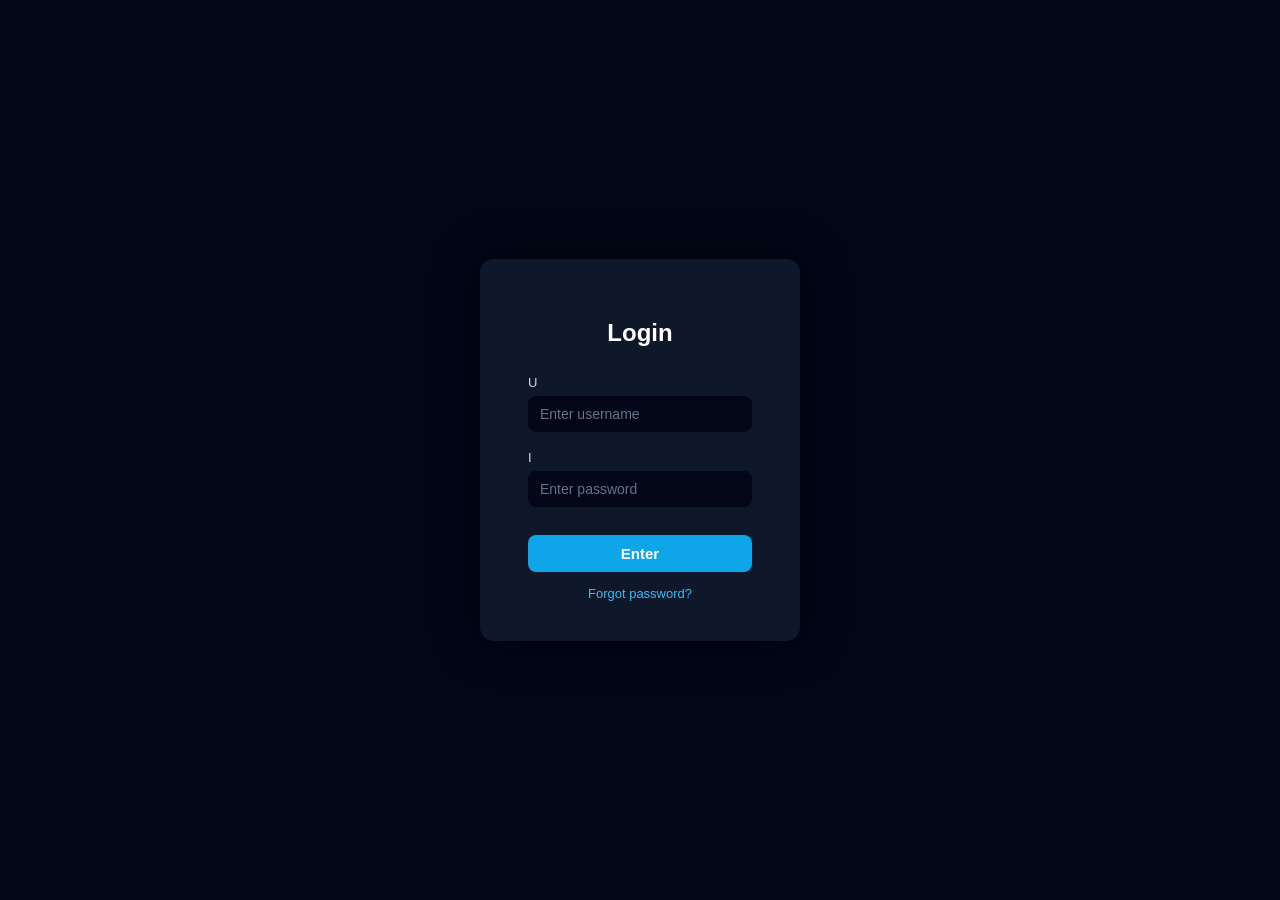
==== Index.html @ 806125b8 "Create Index.html" ====
<!DOCTYPE html>
<html lang="en">
<head>
<meta charset="UTF-8">
<title>Login</title>
<meta name="viewport" content="width=device-width, initial-scale=1.0">

<style>
* { box-sizing: border-box; }

body {
  margin: 0;
  height: 100vh;
  background: #020617;
  display: flex;
  align-items: center;
  justify-content: center;
  font-family: "Segoe UI", Arial, sans-serif;
  color: white;
}

.login-box {
  background: #0f172a;
  padding: 40px 48px;
  border-radius: 14px;
  width: 320px;
  box-shadow: 0 0 40px rgba(0,0,0,0.6);
  text-align: center;
}

.login-box h2 {
  margin-bottom: 28px;
  font-weight: 600;
}

.field {
  margin-bottom: 18px;
  text-align: left;
}

.field label {
  font-size: 13px;
  color: #cbd5f5;
  margin-bottom: 6px;
  display: block;
}

.field input {
  width: 100%;
  padding: 10px 12px;
  border-radius: 8px;
  border: none;
  outline: none;
  font-size: 14px;
  background: #020617;
  color: white;
}
.field input::placeholder {
  color: #64748b;
}

button {
  width: 100%;
  margin-top: 10px;
  padding: 10px;
  background: #0ea5e9;
  border: none;
  border-radius: 8px;
  font-size: 15px;
  font-weight: 600;
  color: white;
  cursor: pointer;
}
button:hover {
  background: #0284c7;
}

.forgot {
  margin-top: 14px;
  font-size: 13px;
}
.forgot a {
  color: #38bdf8;
  text-decoration: none;
}
.forgot a:hover {
  text-decoration: underline;
}
</style>
</head>
<body>

<div class="login-box">
  <h2>Login</h2>

  <form id="loginForm">
    <div class="field">
      <label for="username">U</label>
      <input type="text" id="username" placeholder="Enter username" required autofocus>
    </div>

    <div class="field">
      <label for="password">I</label>
      <input type="password" id="password" placeholder="Enter password" required>
    </div>

    <button type="submit">Enter</button>
  </form>

  <div class="forgot">
    <a href="#" onclick="forgotPassword()">Forgot password?</a>
  </div>
</div>

<script>
const form = document.getElementById("loginForm");

form.addEventListener("submit", e => {
  e.preventDefault();

  const u = username.value.trim();
  const p = password.value.trim();

  if (!u || !p) {
    alert("Please enter username and password");
    return;
  }

  // TEMP DEMO LOGIN (replace with backend later)
  if (u === "admin" && p === "1234") {
    window.location.href = "viewer.html";
  } else {
    alert("Invalid username or password");
  }
});

function forgotPassword() {
  alert("Please contact administrator to reset password.");
}
</script>

</body>
</html>
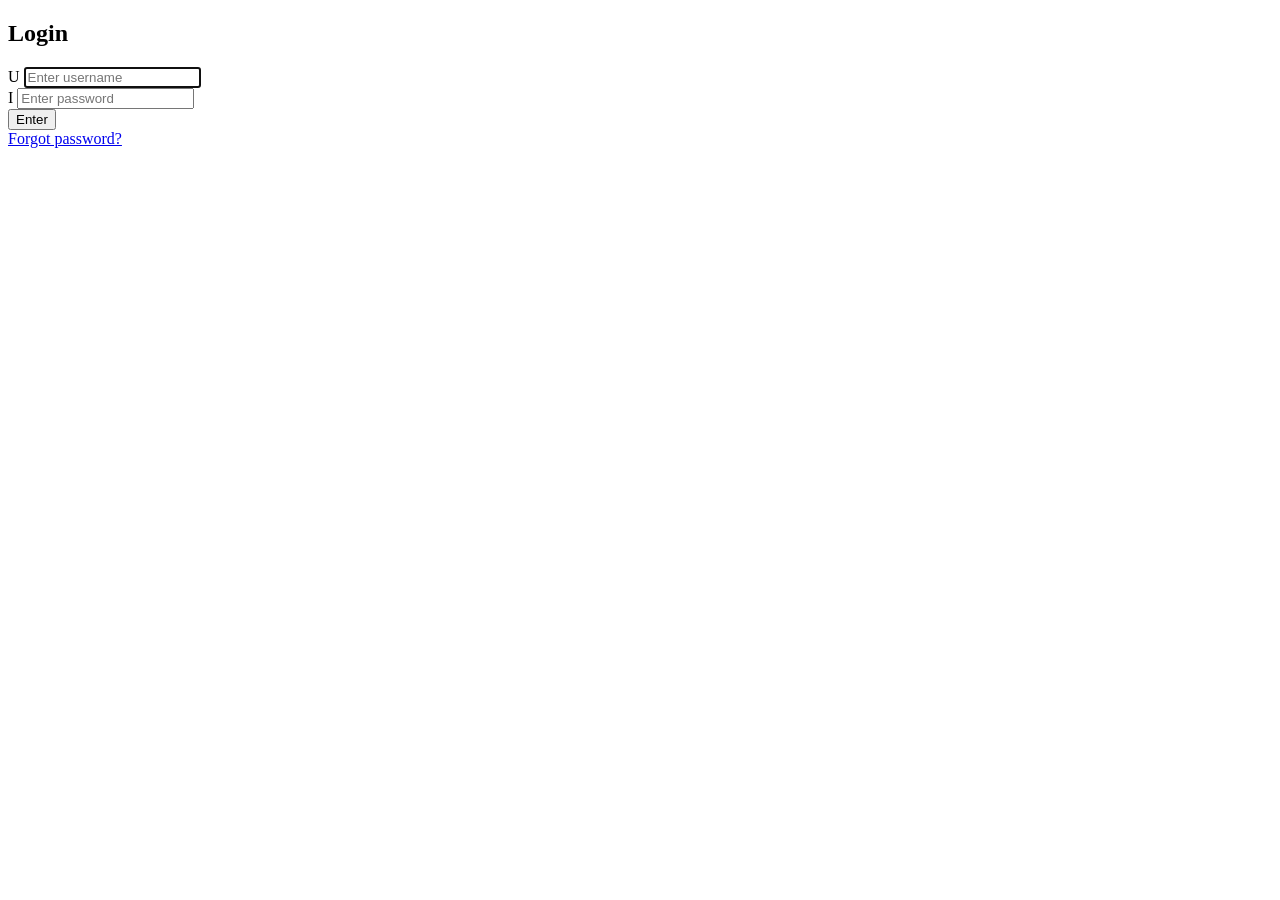
==== commit bc6b41c1: "Update Index.html" ====
--- a/Index.html
+++ b/Index.html
@@ -4,89 +4,7 @@
 <meta charset="UTF-8">
 <title>Login</title>
 <meta name="viewport" content="width=device-width, initial-scale=1.0">
-
-<style>
-* { box-sizing: border-box; }
-
-body {
-  margin: 0;
-  height: 100vh;
-  background: #020617;
-  display: flex;
-  align-items: center;
-  justify-content: center;
-  font-family: "Segoe UI", Arial, sans-serif;
-  color: white;
-}
-
-.login-box {
-  background: #0f172a;
-  padding: 40px 48px;
-  border-radius: 14px;
-  width: 320px;
-  box-shadow: 0 0 40px rgba(0,0,0,0.6);
-  text-align: center;
-}
-
-.login-box h2 {
-  margin-bottom: 28px;
-  font-weight: 600;
-}
-
-.field {
-  margin-bottom: 18px;
-  text-align: left;
-}
-
-.field label {
-  font-size: 13px;
-  color: #cbd5f5;
-  margin-bottom: 6px;
-  display: block;
-}
-
-.field input {
-  width: 100%;
-  padding: 10px 12px;
-  border-radius: 8px;
-  border: none;
-  outline: none;
-  font-size: 14px;
-  background: #020617;
-  color: white;
-}
-.field input::placeholder {
-  color: #64748b;
-}
-
-button {
-  width: 100%;
-  margin-top: 10px;
-  padding: 10px;
-  background: #0ea5e9;
-  border: none;
-  border-radius: 8px;
-  font-size: 15px;
-  font-weight: 600;
-  color: white;
-  cursor: pointer;
-}
-button:hover {
-  background: #0284c7;
-}
-
-.forgot {
-  margin-top: 14px;
-  font-size: 13px;
-}
-.forgot a {
-  color: #38bdf8;
-  text-decoration: none;
-}
-.forgot a:hover {
-  text-decoration: underline;
-}
-</style>
+<link rel="stylesheet" href="css/style.css">
 </head>
 <body>
 
@@ -108,36 +26,10 @@
   </form>
 
   <div class="forgot">
-    <a href="#" onclick="forgotPassword()">Forgot password?</a>
+    <a href="#" id="forgotLink">Forgot password?</a>
   </div>
 </div>
 
-<script>
-const form = document.getElementById("loginForm");
-
-form.addEventListener("submit", e => {
-  e.preventDefault();
-
-  const u = username.value.trim();
-  const p = password.value.trim();
-
-  if (!u || !p) {
-    alert("Please enter username and password");
-    return;
-  }
-
-  // TEMP DEMO LOGIN (replace with backend later)
-  if (u === "admin" && p === "1234") {
-    window.location.href = "viewer.html";
-  } else {
-    alert("Invalid username or password");
-  }
-});
-
-function forgotPassword() {
-  alert("Please contact administrator to reset password.");
-}
-</script>
-
+<script src="js/auth.js"></script>
 </body>
 </html>
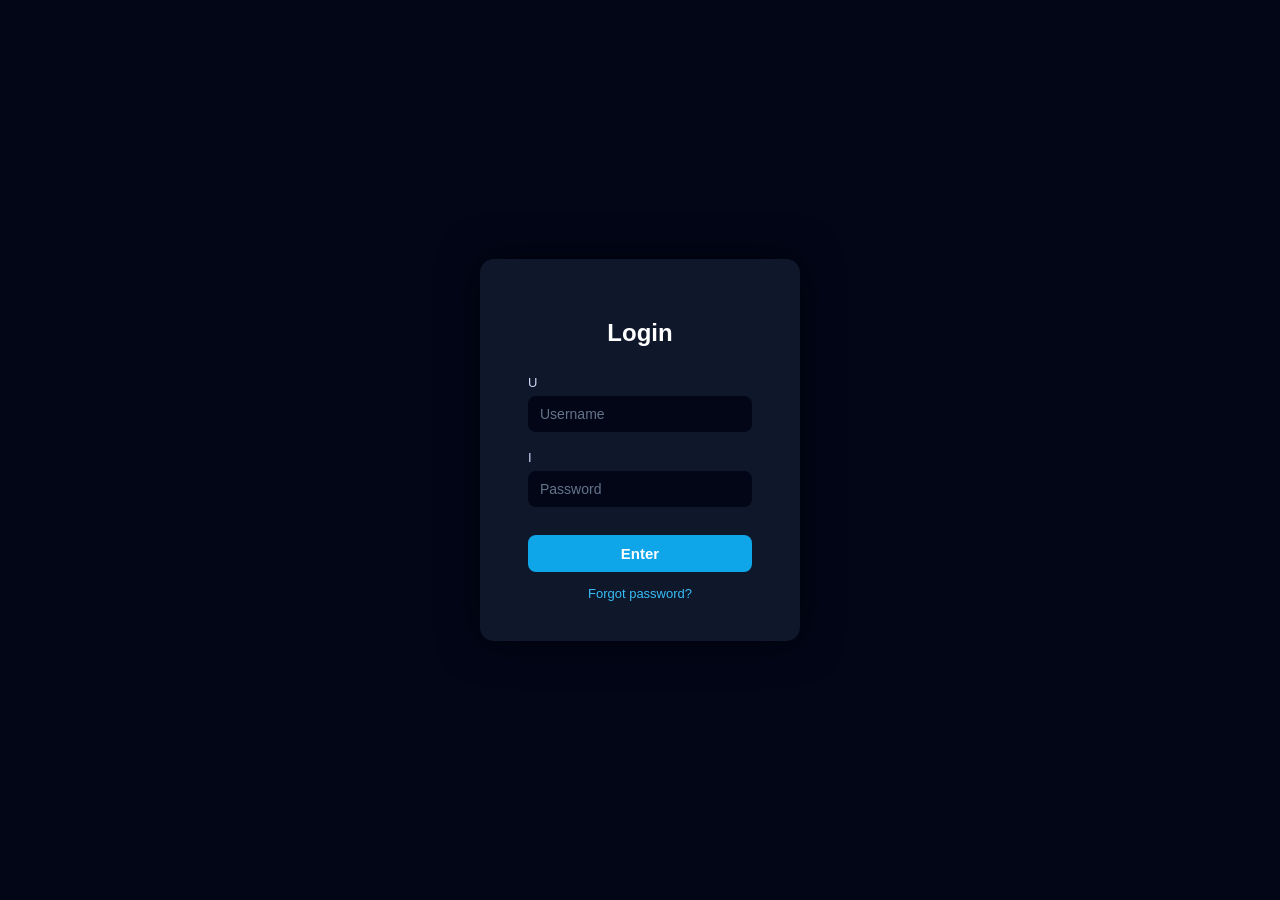
==== commit bbe77389: "Update Index.html" ====
--- a/Index.html
+++ b/Index.html
@@ -4,7 +4,92 @@
 <meta charset="UTF-8">
 <title>Login</title>
 <meta name="viewport" content="width=device-width, initial-scale=1.0">
-<link rel="stylesheet" href="css/style.css">
+<style>
+* { box-sizing: border-box; }
+
+body {
+  margin: 0;
+  height: 100vh;
+  background: #020617;
+  display: flex;
+  align-items: center;
+  justify-content: center;
+  font-family: "Segoe UI", Arial, sans-serif;
+  color: white;
+}
+
+.login-box {
+  background: #0f172a;
+  padding: 40px 48px;
+  border-radius: 14px;
+  width: 320px;
+  box-shadow: 0 0 40px rgba(0,0,0,0.6);
+  text-align: center;
+}
+
+.login-box h2 {
+  margin-bottom: 28px;
+  font-weight: 600;
+}
+
+.field {
+  margin-bottom: 18px;
+  text-align: left;
+}
+
+.field label {
+  font-size: 13px;
+  color: #cbd5f5;
+  margin-bottom: 6px;
+  display: block;
+}
+
+.field input {
+  width: 100%;
+  padding: 10px 12px;
+  border-radius: 8px;
+  border: none;
+  outline: none;
+  font-size: 14px;
+  background: #020617;
+  color: white;
+}
+
+.field input::placeholder {
+  color: #64748b;
+}
+
+button {
+  width: 100%;
+  margin-top: 10px;
+  padding: 10px;
+  background: #0ea5e9;
+  border: none;
+  border-radius: 8px;
+  font-size: 15px;
+  font-weight: 600;
+  color: white;
+  cursor: pointer;
+}
+
+button:hover {
+  background: #0284c7;
+}
+
+.forgot {
+  margin-top: 14px;
+  font-size: 13px;
+}
+
+.forgot a {
+  color: #38bdf8;
+  text-decoration: none;
+}
+
+.forgot a:hover {
+  text-decoration: underline;
+}
+</style>
 </head>
 <body>
 
@@ -14,12 +99,12 @@
   <form id="loginForm">
     <div class="field">
       <label for="username">U</label>
-      <input type="text" id="username" placeholder="Enter username" required autofocus>
+      <input type="text" id="username" placeholder="Username" required autofocus>
     </div>
 
     <div class="field">
       <label for="password">I</label>
-      <input type="password" id="password" placeholder="Enter password" required>
+      <input type="password" id="password" placeholder="Password" required>
     </div>
 
     <button type="submit">Enter</button>
@@ -30,6 +115,43 @@
   </div>
 </div>
 
-<script src="js/auth.js"></script>
+<script>
+document.addEventListener("DOMContentLoaded", function () {
+
+  const form = document.getElementById("loginForm");
+  const forgotLink = document.getElementById("forgotLink");
+
+  if (localStorage.getItem("loggedIn") === "true") {
+    window.location.href = "viewer.html";
+  }
+
+  form.addEventListener("submit", function (e) {
+    e.preventDefault();
+
+    const username = document.getElementById("username").value.trim();
+    const password = document.getElementById("password").value.trim();
+
+    if (!username || !password) {
+      alert("Please enter username and password");
+      return;
+    }
+
+    if (username === "admin" && password === "1234") {
+      localStorage.setItem("loggedIn", "true");
+      localStorage.setItem("user", username);
+      window.location.href = "viewer.html";
+    } else {
+      alert("Invalid username or password");
+    }
+  });
+
+  forgotLink.addEventListener("click", function (e) {
+    e.preventDefault();
+    alert("Please contact administrator to reset your password.");
+  });
+
+});
+</script>
+
 </body>
 </html>
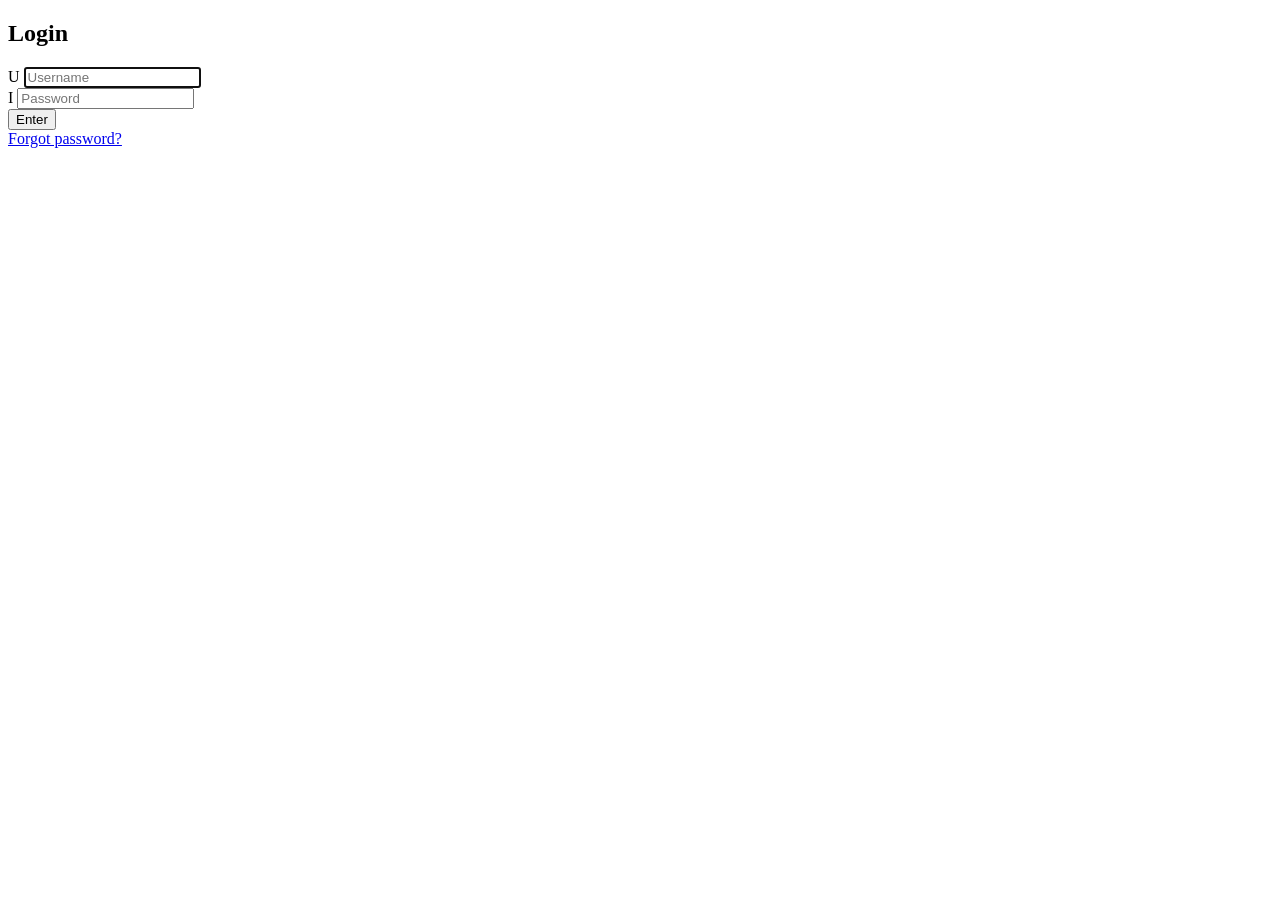
==== commit 00464296: "Update Index.html" ====
--- a/Index.html
+++ b/Index.html
@@ -4,92 +4,7 @@
 <meta charset="UTF-8">
 <title>Login</title>
 <meta name="viewport" content="width=device-width, initial-scale=1.0">
-<style>
-* { box-sizing: border-box; }
-
-body {
-  margin: 0;
-  height: 100vh;
-  background: #020617;
-  display: flex;
-  align-items: center;
-  justify-content: center;
-  font-family: "Segoe UI", Arial, sans-serif;
-  color: white;
-}
-
-.login-box {
-  background: #0f172a;
-  padding: 40px 48px;
-  border-radius: 14px;
-  width: 320px;
-  box-shadow: 0 0 40px rgba(0,0,0,0.6);
-  text-align: center;
-}
-
-.login-box h2 {
-  margin-bottom: 28px;
-  font-weight: 600;
-}
-
-.field {
-  margin-bottom: 18px;
-  text-align: left;
-}
-
-.field label {
-  font-size: 13px;
-  color: #cbd5f5;
-  margin-bottom: 6px;
-  display: block;
-}
-
-.field input {
-  width: 100%;
-  padding: 10px 12px;
-  border-radius: 8px;
-  border: none;
-  outline: none;
-  font-size: 14px;
-  background: #020617;
-  color: white;
-}
-
-.field input::placeholder {
-  color: #64748b;
-}
-
-button {
-  width: 100%;
-  margin-top: 10px;
-  padding: 10px;
-  background: #0ea5e9;
-  border: none;
-  border-radius: 8px;
-  font-size: 15px;
-  font-weight: 600;
-  color: white;
-  cursor: pointer;
-}
-
-button:hover {
-  background: #0284c7;
-}
-
-.forgot {
-  margin-top: 14px;
-  font-size: 13px;
-}
-
-.forgot a {
-  color: #38bdf8;
-  text-decoration: none;
-}
-
-.forgot a:hover {
-  text-decoration: underline;
-}
-</style>
+<link rel="stylesheet" href="css/style.css">
 </head>
 <body>
 
@@ -115,43 +30,6 @@
   </div>
 </div>
 
-<script>
-document.addEventListener("DOMContentLoaded", function () {
-
-  const form = document.getElementById("loginForm");
-  const forgotLink = document.getElementById("forgotLink");
-
-  if (localStorage.getItem("loggedIn") === "true") {
-    window.location.href = "viewer.html";
-  }
-
-  form.addEventListener("submit", function (e) {
-    e.preventDefault();
-
-    const username = document.getElementById("username").value.trim();
-    const password = document.getElementById("password").value.trim();
-
-    if (!username || !password) {
-      alert("Please enter username and password");
-      return;
-    }
-
-    if (username === "admin" && password === "1234") {
-      localStorage.setItem("loggedIn", "true");
-      localStorage.setItem("user", username);
-      window.location.href = "viewer.html";
-    } else {
-      alert("Invalid username or password");
-    }
-  });
-
-  forgotLink.addEventListener("click", function (e) {
-    e.preventDefault();
-    alert("Please contact administrator to reset your password.");
-  });
-
-});
-</script>
-
+<script src="js/auth.js"></script>
 </body>
 </html>
